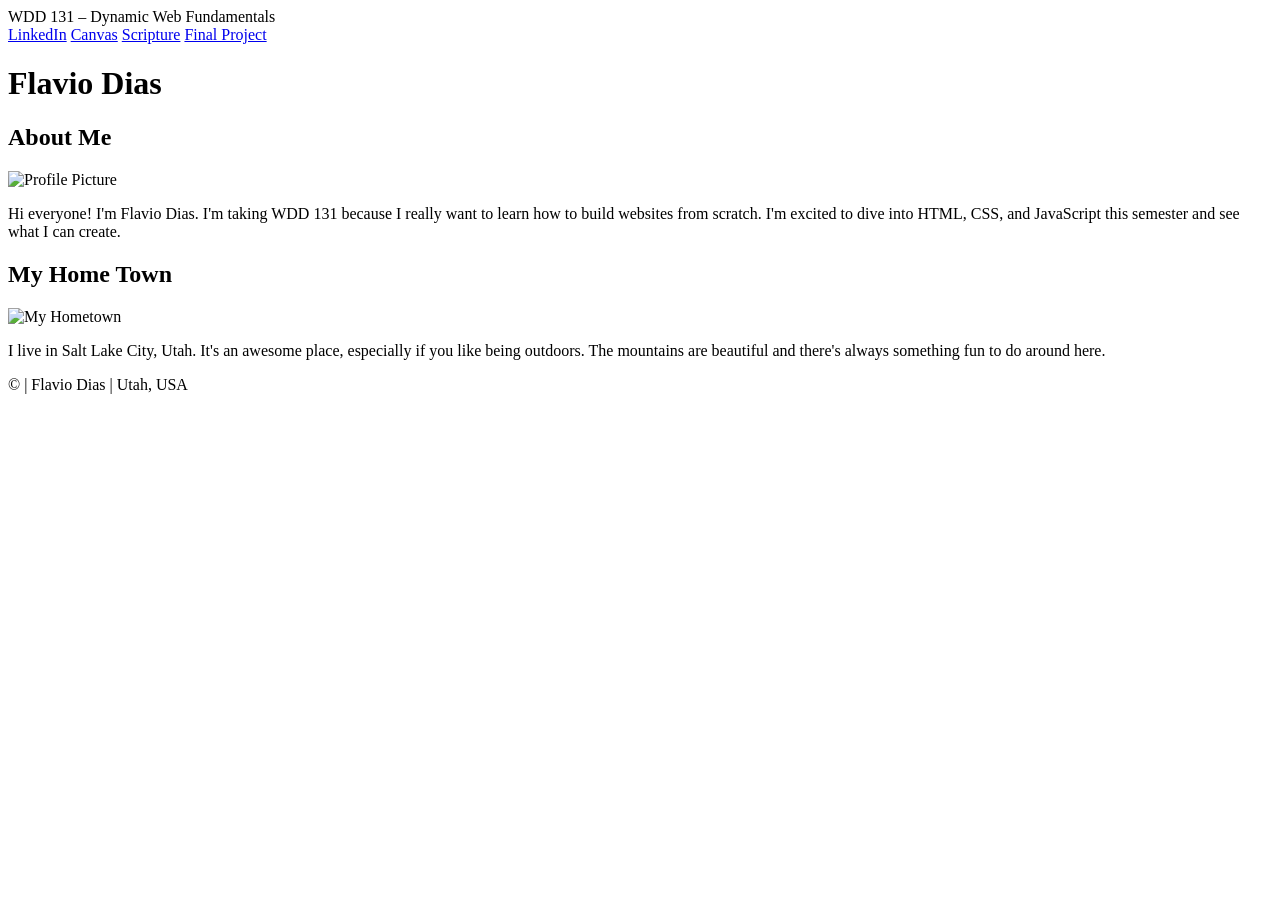
==== index.html @ 3a6cf754 "final tweaks" ====
<!DOCTYPE html>
<html lang="en">

<head>
    <meta charset="UTF-8">
    <meta name="viewport" content="width=device-width, initial-scale=1.0">
    <title>WDD 131 – Dynamic Web Fundamentals – Flavio Dias</title>
    <meta name="description" content="WDD 131 – Dynamic Web Fundamentals. This is my course portfolio for WDD 131, where I'll be learning HTML, CSS, and JavaScript.">
    <meta name="author" content="Flavio Dias">

    <link rel="preconnect" href="https://fonts.googleapis.com">
    <link rel="preconnect" href="https://fonts.gstatic.com" crossorigin>
    <link href="https://fonts.googleapis.com/css2?family=Roboto:wght@400;700&display=swap" rel="stylesheet">

    <link rel="stylesheet" href="styles/base.css">

    <script src="scripts/getdates.js" defer></script>
</head>

<body>
    <header>
        <span id="course-title">WDD 131 – Dynamic Web Fundamentals</span>
        <nav>
            <a href="https://www.linkedin.com/in/flavio-dias-529b18212/" target="_blank">LinkedIn</a>
            <a href="https://byupw.instructure.com/" target="_blank">Canvas</a>
            <a href="https://www.churchofjesuschrist.org/study/scriptures/dc-testament/dc/6?lang=eng&id=p36#p36"
                target="_blank">Scripture</a>
            <a href="#">Final Project</a>
        </nav>
    </header>

    <main>
        <h1>Flavio Dias</h1>

        <section class="card">
            <h2>About Me</h2>
            <img src="images/profile.jpg" alt="Profile Picture" width="200" height="200" loading="lazy">
            <p>Hi everyone! I'm Flavio Dias. I'm taking WDD 131 because I really want to learn how to build websites from scratch. I'm excited to dive into HTML, CSS, and JavaScript this semester and see what I can create.</p>
        </section>

        <section class="card">
            <h2>My Home Town</h2>
            <img src="images/hometown.jpg" alt="My Hometown" width="200" height="200" loading="lazy">
            <p>I live in Salt Lake City, Utah. It's an awesome place, especially if you like being outdoors. The mountains are beautiful and there's always something fun to do around here.</p>
        </section>
    </main>

    <footer>
        <p>&copy; <span id="currentyear"></span> | Flavio Dias | Utah, USA</p>
        <p id="lastModified"></p>
    </footer>
</body>

</html>
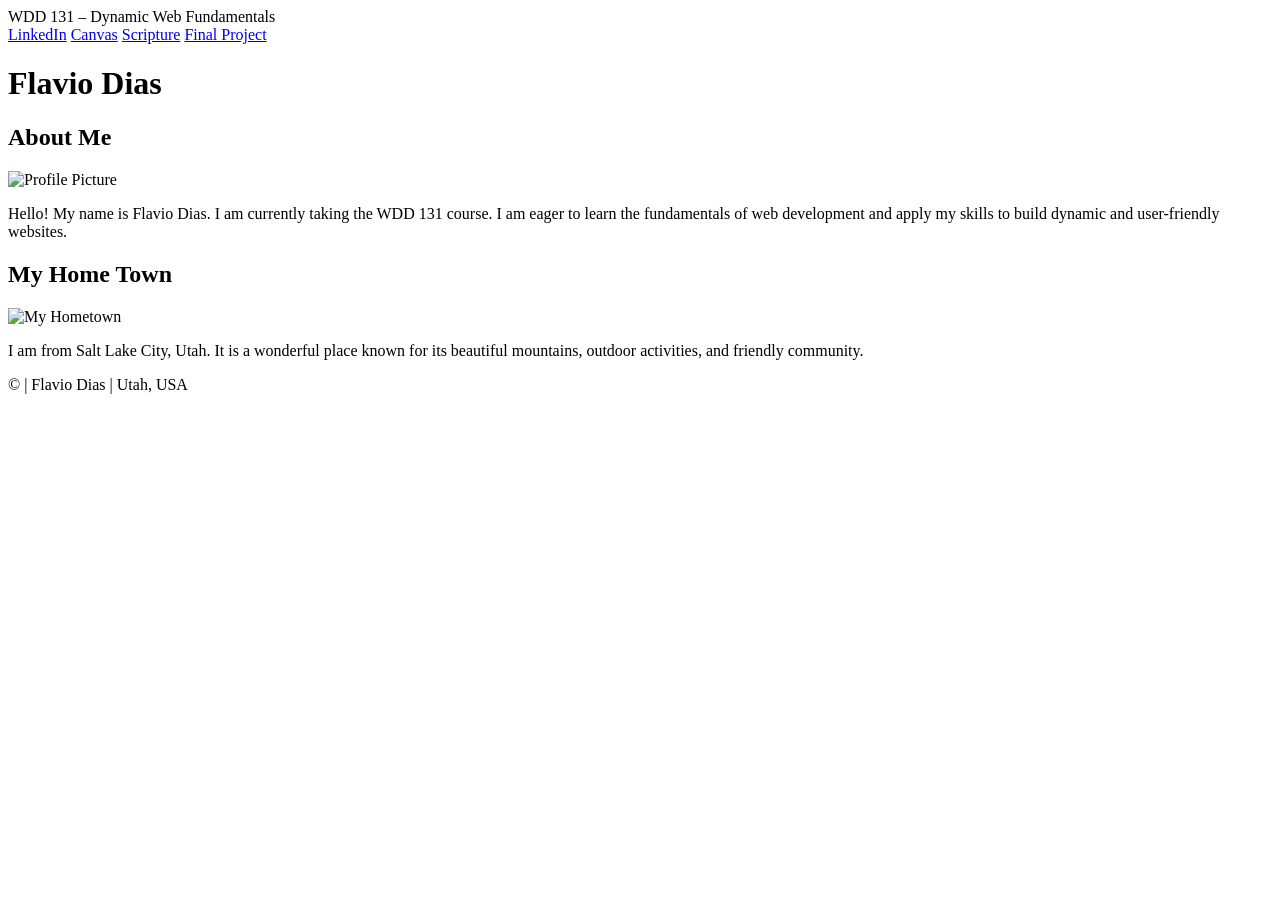
==== commit a5d89299: "testing" ====
--- a/index.html
+++ b/index.html
@@ -5,7 +5,7 @@
     <meta charset="UTF-8">
     <meta name="viewport" content="width=device-width, initial-scale=1.0">
     <title>WDD 131 – Dynamic Web Fundamentals – Flavio Dias</title>
-    <meta name="description" content="WDD 131 – Dynamic Web Fundamentals. This is my course portfolio for WDD 131, where I'll be learning HTML, CSS, and JavaScript.">
+    <meta name="description" content="WDD 131 – Dynamic Web Fundamentals. Course assignment portfolio for Flavio Dias. HTML, CSS, JavaScript, Web Development.">
     <meta name="author" content="Flavio Dias">
 
     <link rel="preconnect" href="https://fonts.googleapis.com">
@@ -35,13 +35,15 @@
         <section class="card">
             <h2>About Me</h2>
             <img src="images/profile.jpg" alt="Profile Picture" width="200" height="200" loading="lazy">
-            <p>Hi everyone! I'm Flavio Dias. I'm taking WDD 131 because I really want to learn how to build websites from scratch. I'm excited to dive into HTML, CSS, and JavaScript this semester and see what I can create.</p>
+            <p>Hello! My name is Flavio Dias. I am currently taking the WDD 131 course. I am eager to learn the
+                fundamentals of web development and apply my skills to build dynamic and user-friendly websites.</p>
         </section>
 
         <section class="card">
             <h2>My Home Town</h2>
             <img src="images/hometown.jpg" alt="My Hometown" width="200" height="200" loading="lazy">
-            <p>I live in Salt Lake City, Utah. It's an awesome place, especially if you like being outdoors. The mountains are beautiful and there's always something fun to do around here.</p>
+            <p>I am from Salt Lake City, Utah. It is a wonderful place known for its beautiful mountains, outdoor
+                activities, and friendly community.</p>
         </section>
     </main>
 
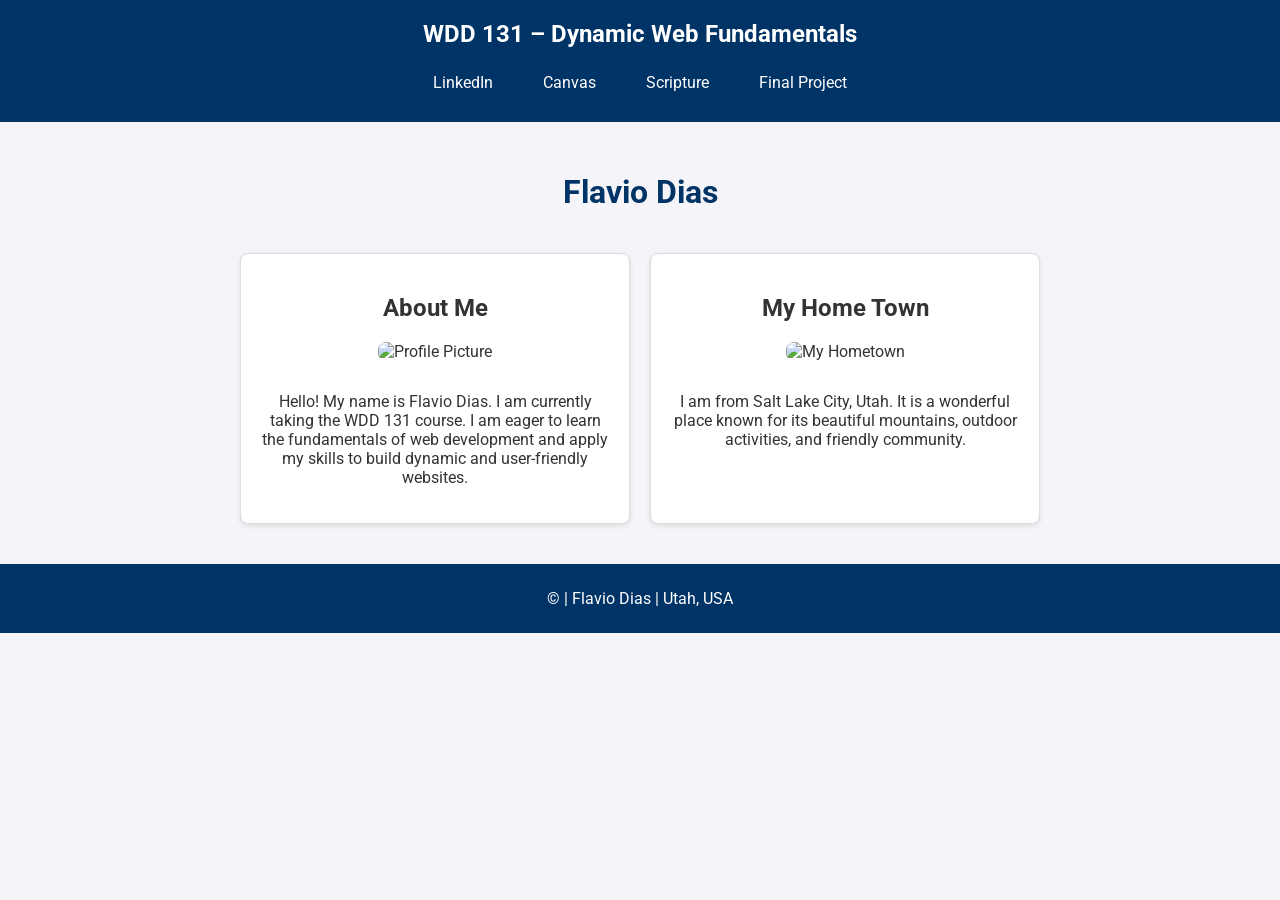
==== commit 1e9dc6d7: "fix fonts and colors" ====
--- a/index.html
+++ b/index.html
@@ -5,7 +5,7 @@
     <meta charset="UTF-8">
     <meta name="viewport" content="width=device-width, initial-scale=1.0">
     <title>WDD 131 – Dynamic Web Fundamentals – Flavio Dias</title>
-    <meta name="description" content="WDD 131 – Dynamic Web Fundamentals. Course assignment portfolio for Flavio Dias. HTML, CSS, JavaScript, Web Development.">
+    <meta name="description" content="WDD 131 – Dynamic Web Fundamentals. Course assignment portfolio for Flavio Dias.">
     <meta name="author" content="Flavio Dias">
 
     <link rel="preconnect" href="https://fonts.googleapis.com">
--- a/styles/base.css
+++ b/styles/base.css
@@ -0,0 +1,94 @@
+/* Basic reset and body styling */
+body {
+    font-family: 'Roboto', sans-serif;
+    margin: 0;
+    padding: 0;
+    background-color: #f4f4f9;
+    color: #333;
+}
+
+/* Header styling */
+header {
+    background-color: #003366;
+    color: #ffffff;
+    padding: 20px;
+    text-align: center;
+}
+
+#course-title {
+    display: block;
+    font-size: 1.5rem;
+    font-weight: bold;
+    margin-bottom: 15px;
+}
+
+/* Navigation menu */
+nav {
+    display: flex;
+    justify-content: center;
+    gap: 20px;
+}
+
+nav a {
+    color: #ffffff;
+    text-decoration: none;
+    padding: 10px 15px;
+    border-radius: 5px;
+    transition: background-color 0.3s ease;
+}
+
+nav a:hover {
+    background-color: #00509e;
+}
+
+/* Main content area */
+main {
+    max-width: 800px;
+    margin: 30px auto;
+    padding: 0 20px;
+    display: grid;
+    grid-template-columns: 1fr;
+    gap: 20px;
+    text-align: center;
+}
+
+@media (min-width: 600px) {
+    main {
+        grid-template-columns: 1fr 1fr;
+    }
+}
+
+h1 {
+    grid-column: 1 / -1;
+    color: #003366;
+}
+
+/* Cards */
+.card {
+    background-color: #ffffff;
+    border: 1px solid #ddd;
+    border-radius: 8px;
+    padding: 20px;
+    box-shadow: 0 2px 5px rgba(0, 0, 0, 0.1);
+}
+
+.card img {
+    max-width: 100%;
+    height: auto;
+    border-radius: 8px;
+    margin-bottom: 15px;
+    object-fit: cover;
+}
+
+/* Footer styling */
+footer {
+    background-color: #003366;
+    color: #ffffff;
+    text-align: center;
+    padding: 20px;
+    margin-top: 40px;
+}
+
+footer p {
+    margin: 5px 0;
+}
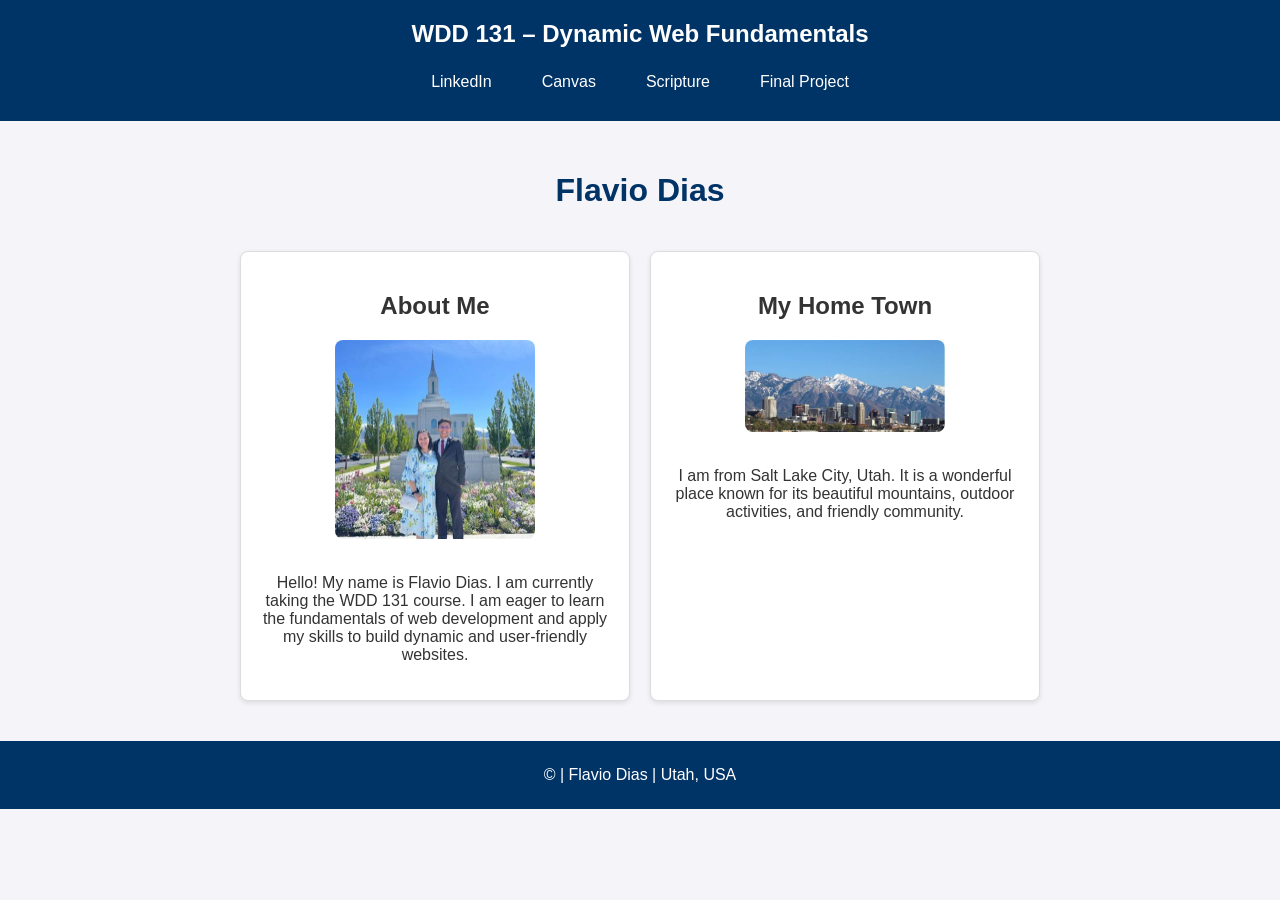
==== commit ce5f3879: "compress images" ====
--- a/index.html
+++ b/index.html
@@ -7,10 +7,6 @@
     <title>WDD 131 – Dynamic Web Fundamentals – Flavio Dias</title>
     <meta name="description" content="WDD 131 – Dynamic Web Fundamentals. Course assignment portfolio for Flavio Dias.">
     <meta name="author" content="Flavio Dias">
-
-    <link rel="preconnect" href="https://fonts.googleapis.com">
-    <link rel="preconnect" href="https://fonts.gstatic.com" crossorigin>
-    <link href="https://fonts.googleapis.com/css2?family=Roboto:wght@400;700&display=swap" rel="stylesheet">
 
     <link rel="stylesheet" href="styles/base.css">
 
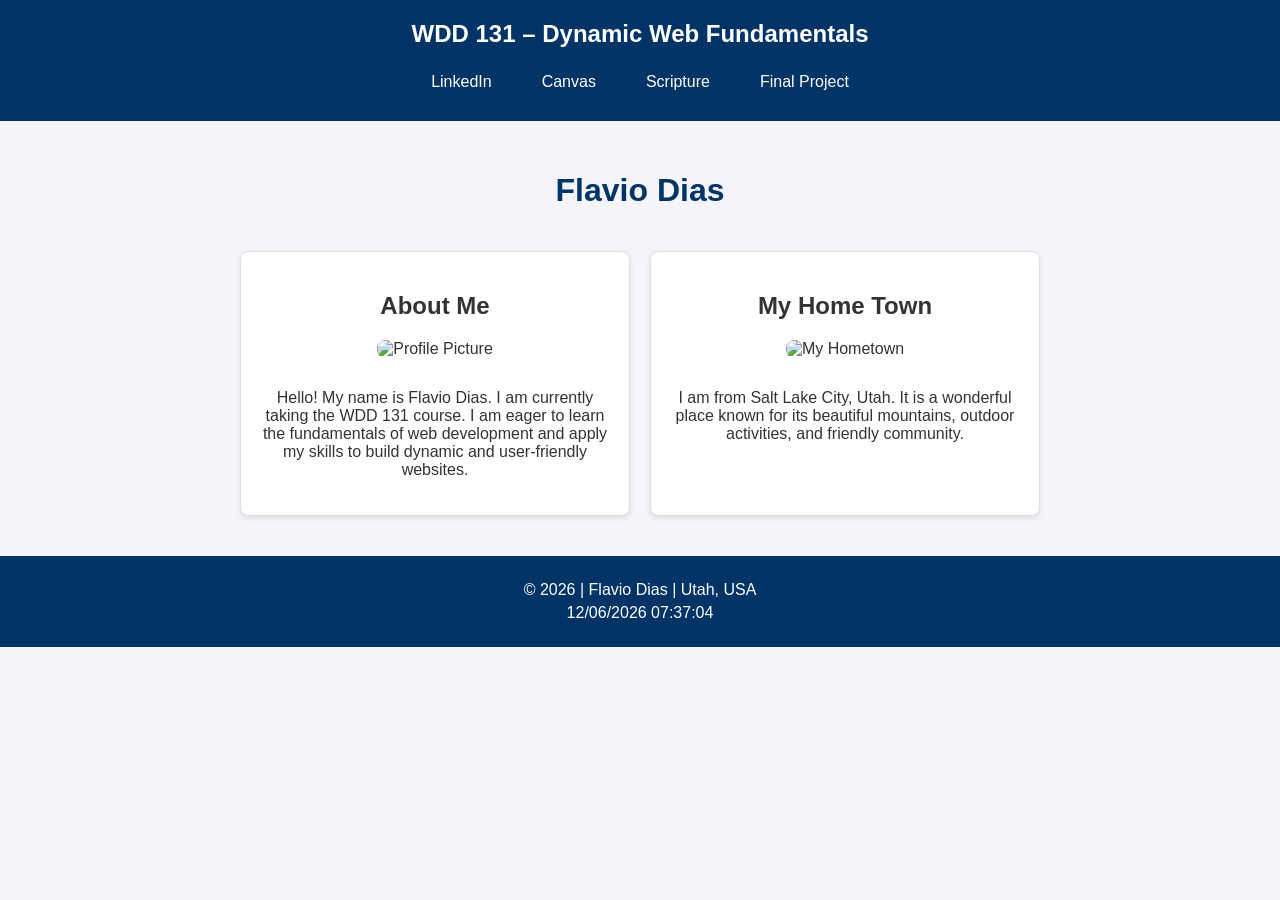
==== commit aba5d280: "fix small error" ====
--- a/index.html
+++ b/index.html
@@ -30,14 +30,14 @@
 
         <section class="card">
             <h2>About Me</h2>
-            <img src="images/profile.jpg" alt="Profile Picture" width="200" height="200" loading="lazy">
+            <img src="images/profile.png" alt="Profile Picture" width="200" height="200" loading="lazy">
             <p>Hello! My name is Flavio Dias. I am currently taking the WDD 131 course. I am eager to learn the
                 fundamentals of web development and apply my skills to build dynamic and user-friendly websites.</p>
         </section>
 
         <section class="card">
             <h2>My Home Town</h2>
-            <img src="images/hometown.jpg" alt="My Hometown" width="200" height="200" loading="lazy">
+            <img src="images/hometown.png" alt="My Hometown" width="200" height="200" loading="lazy">
             <p>I am from Salt Lake City, Utah. It is a wonderful place known for its beautiful mountains, outdoor
                 activities, and friendly community.</p>
         </section>
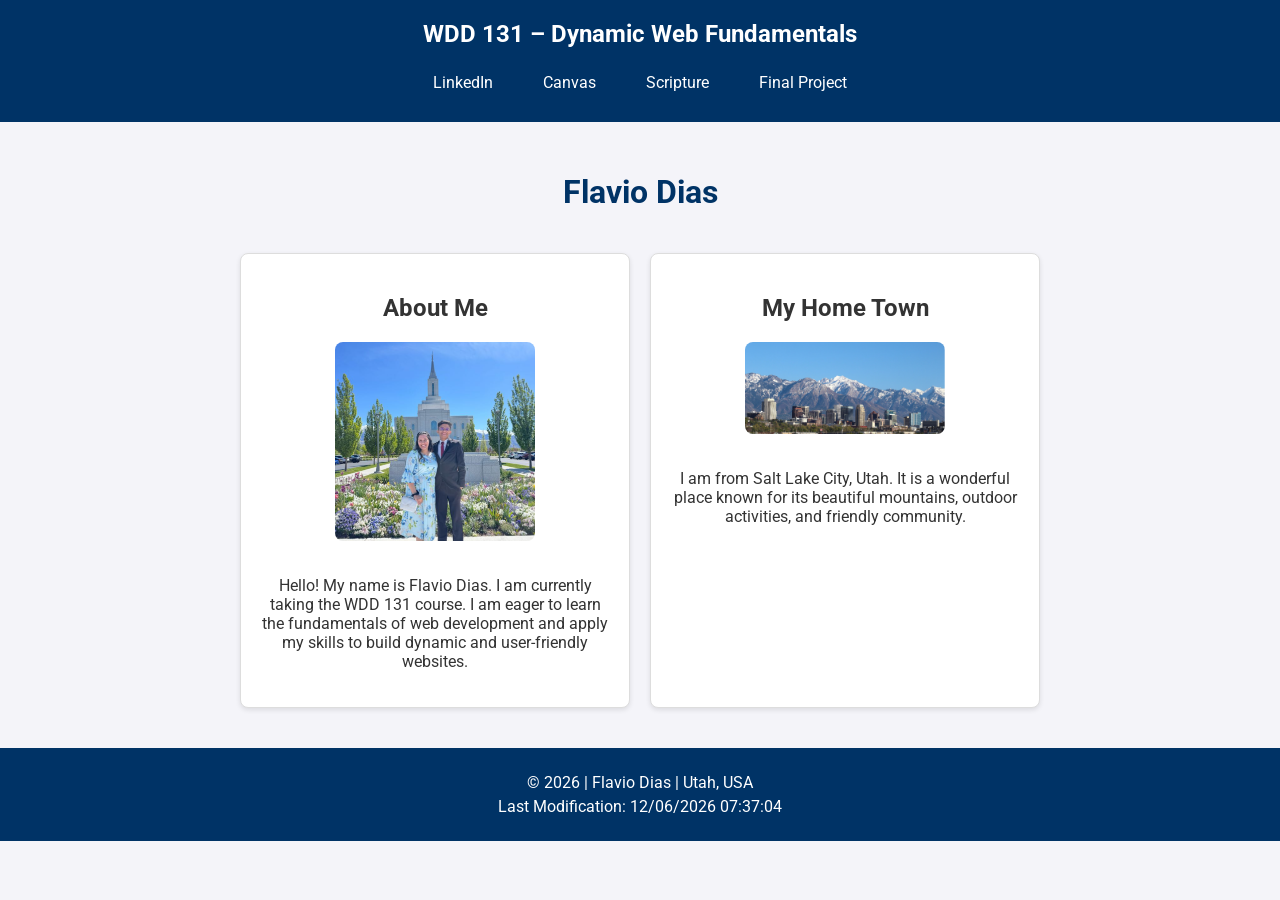
==== commit a8f4f29d: "add html layout and images" ====
--- a/index.html
+++ b/index.html
@@ -1,45 +1,42 @@
 <!DOCTYPE html>
 <html lang="en">
-
 <head>
     <meta charset="UTF-8">
     <meta name="viewport" content="width=device-width, initial-scale=1.0">
     <title>WDD 131 – Dynamic Web Fundamentals – Flavio Dias</title>
     <meta name="description" content="WDD 131 – Dynamic Web Fundamentals. Course assignment portfolio for Flavio Dias.">
     <meta name="author" content="Flavio Dias">
-
+    
+    <!-- Link to the CSS file -->
     <link rel="stylesheet" href="styles/base.css">
-
+    
+    <!-- Link to the JS file -->
     <script src="scripts/getdates.js" defer></script>
 </head>
-
 <body>
     <header>
         <span id="course-title">WDD 131 – Dynamic Web Fundamentals</span>
         <nav>
             <a href="https://www.linkedin.com/in/flavio-dias-529b18212/" target="_blank">LinkedIn</a>
             <a href="https://byupw.instructure.com/" target="_blank">Canvas</a>
-            <a href="https://www.churchofjesuschrist.org/study/scriptures/dc-testament/dc/6?lang=eng&id=p36#p36"
-                target="_blank">Scripture</a>
+            <a href="https://www.churchofjesuschrist.org/study/scriptures/dc-testament/dc/6?lang=eng&id=p36#p36" target="_blank">Scripture</a>
             <a href="#">Final Project</a>
         </nav>
     </header>
-
+    
     <main>
         <h1>Flavio Dias</h1>
-
+        
         <section class="card">
             <h2>About Me</h2>
             <img src="images/profile.png" alt="Profile Picture" width="200" height="200" loading="lazy">
-            <p>Hello! My name is Flavio Dias. I am currently taking the WDD 131 course. I am eager to learn the
-                fundamentals of web development and apply my skills to build dynamic and user-friendly websites.</p>
+            <p>Hello! My name is Flavio Dias. I am currently taking the WDD 131 course. I am eager to learn the fundamentals of web development and apply my skills to build dynamic and user-friendly websites.</p>
         </section>
 
         <section class="card">
             <h2>My Home Town</h2>
             <img src="images/hometown.png" alt="My Hometown" width="200" height="200" loading="lazy">
-            <p>I am from Salt Lake City, Utah. It is a wonderful place known for its beautiful mountains, outdoor
-                activities, and friendly community.</p>
+            <p>I am from Salt Lake City, Utah. It is a wonderful place known for its beautiful mountains, outdoor activities, and friendly community.</p>
         </section>
     </main>
 
@@ -48,5 +45,4 @@
         <p id="lastModified"></p>
     </footer>
 </body>
-
-</html>+</html>
--- a/styles/base.css
+++ b/styles/base.css
@@ -1,3 +1,5 @@
+@import url('https://fonts.googleapis.com/css2?family=Roboto:wght@400;700&display=swap');
+
 /* Basic reset and body styling */
 body {
     font-family: 'Roboto', sans-serif;
@@ -10,7 +12,7 @@
 /* Header styling */
 header {
     background-color: #003366;
-    color: #ffffff;
+    color: white;
     padding: 20px;
     text-align: center;
 }
@@ -30,7 +32,7 @@
 }
 
 nav a {
-    color: #ffffff;
+    color: white;
     text-decoration: none;
     padding: 10px 15px;
     border-radius: 5px;
@@ -65,7 +67,7 @@
 
 /* Cards */
 .card {
-    background-color: #ffffff;
+    background-color: white;
     border: 1px solid #ddd;
     border-radius: 8px;
     padding: 20px;
@@ -83,7 +85,7 @@
 /* Footer styling */
 footer {
     background-color: #003366;
-    color: #ffffff;
+    color: white;
     text-align: center;
     padding: 20px;
     margin-top: 40px;
